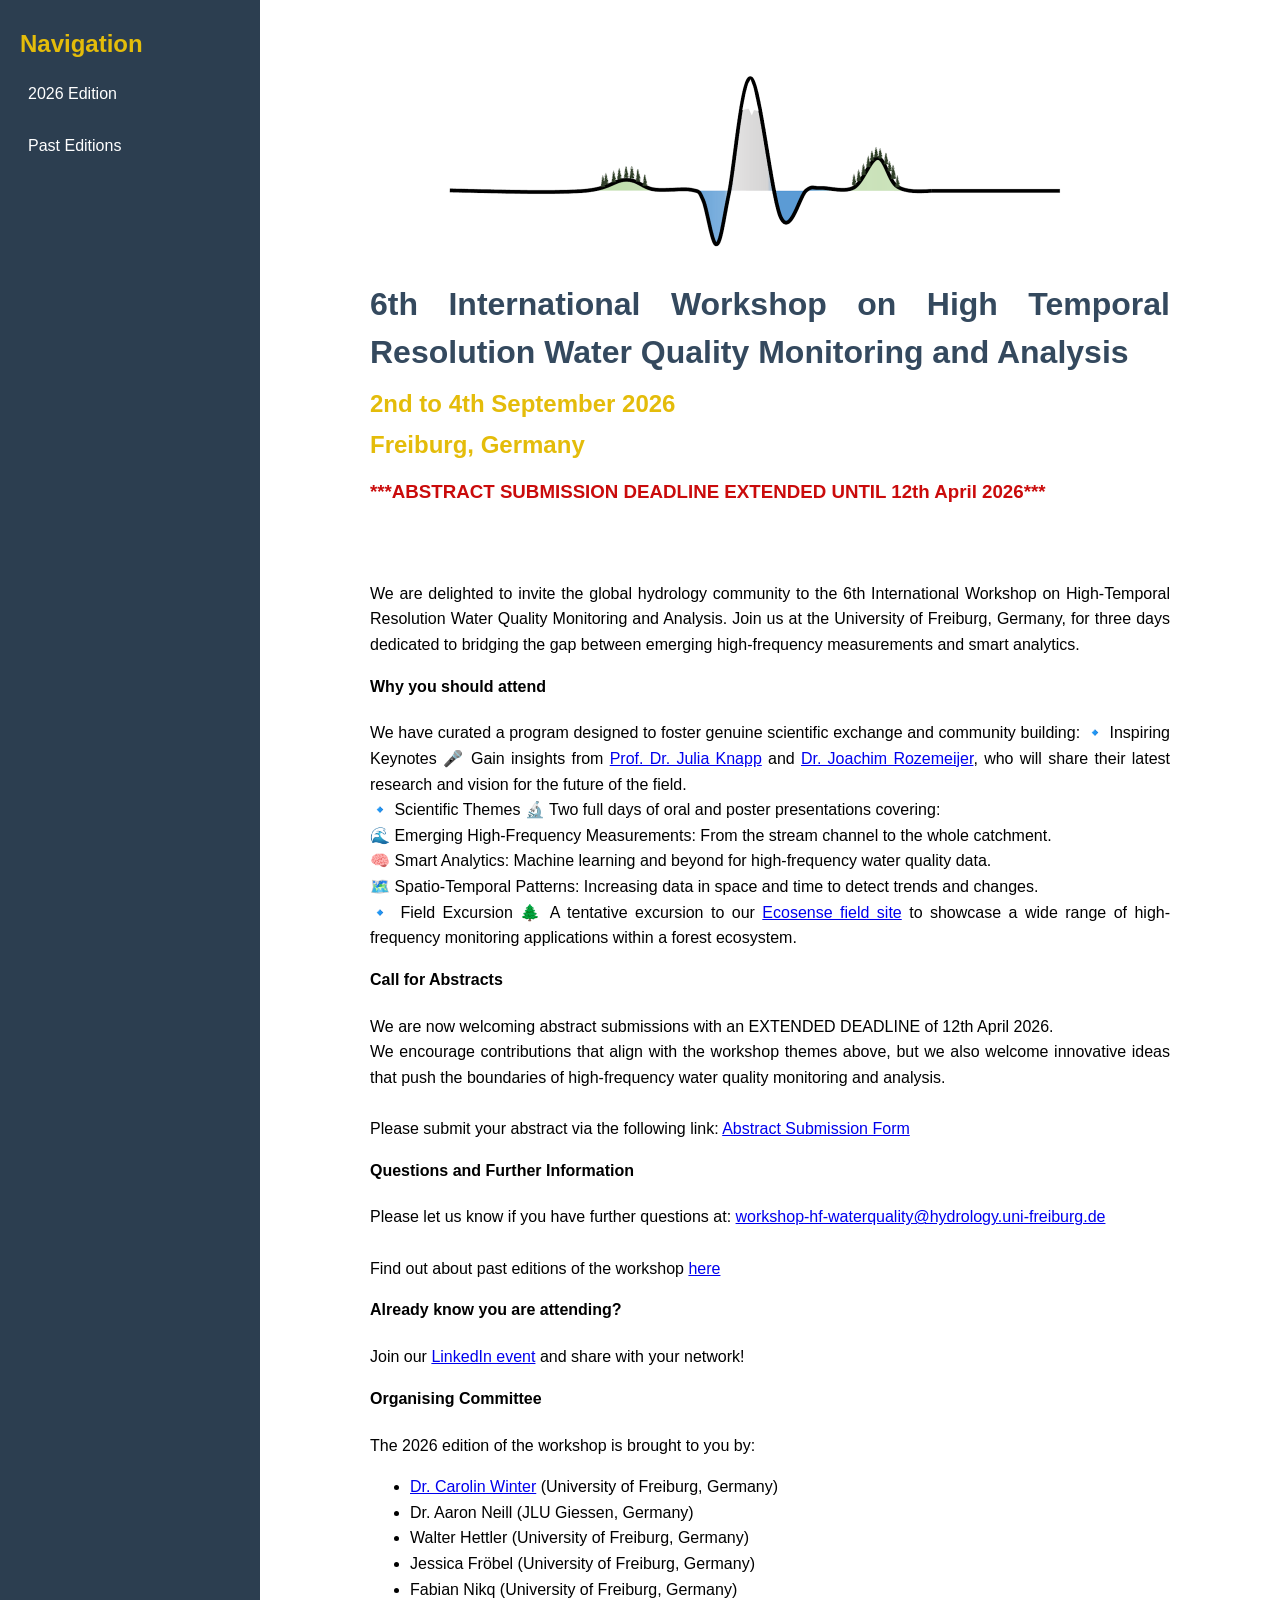
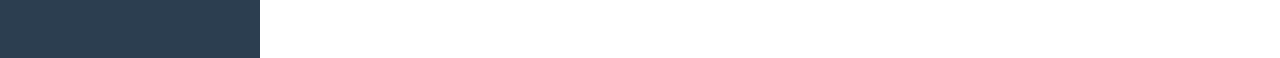
==== index.html @ 60548b76 "first iteration" ====
<!DOCTYPE html>
<html lang="en">
<head>
    <meta charset="UTF-8">
    <meta name="viewport" content="width=device-width, initial-scale=1.0">
    <!-- Title of webpage displayed on the browser tab -->
    <title>HFWQ WS2026</title> 
    <!-- Link to external CSS file for styling -->
    <link rel="stylesheet" href="style.css">
</head>

<!-- Everything in body is visible on the webpage -->
<body>

    <!-- Container for the main content -->
    <div class="container">

        <!-- Navigation sidebar for links to different sections of the website -->
        <nav class="sidebar">

            <!-- Heading for the navigation section -->
            <h2>Navigation</h2>

            <!-- Links to different pages of the website (creates clickable links) -->
            <a href="index.html">2026 Edition</a>
            <a href="archive.html">Past Editions</a>

        </nav>

        <!-- Main content area where the primary information will be displayed -->
        <main class="content">

            <div class="content-container">

                <!-- Header section with a banner image and title for the workshop -->
                <header class="hero">

                    <!-- Banner image for the workshop (make sure the file is in the same directory) -->
                    <img src="banner.png" alt="Workshop banner" class="hero-image">

                    <!-- Title displayed as header on the webpage -->
                    <h1>6th International Workshop on High Temporal Resolution Water Quality Monitoring and Analysis</h1>

                    <h2>2nd to 4th September 2026</h2>

                    <h2>Freiburg, Germany</h2>

                    <h3>***ABSTRACT SUBMISSION DEADLINE EXTENDED UNTIL 12th April 2026***</h3>

                </header>

                <!-- Section for the description of the workshop -->
                <section class="description">

                    <!-- Individual paragraphs for the description -->

                    <p>
                    We are delighted to invite the global hydrology community to the 6th International Workshop on High-Temporal Resolution Water Quality Monitoring and Analysis.
                    Join us at the University of Freiburg, Germany, for three days dedicated to bridging the gap between emerging high-frequency measurements and smart analytics.

                    </p>

                    <!-- Subheading for the description of the workshop -->
                    <h4>Why you should attend</h4>

                    <p>
                        We have curated a program designed to foster genuine scientific exchange and community building:

                        🔹 Inspiring Keynotes 🎤 Gain insights from <a href="https://www.durham.ac.uk/staff/julia-l-knapp/" target="_blank" rel="noopener noreferrer">Prof. Dr. Julia Knapp</a> and <a href="https://www.deltares.nl/en/expertise/our-people/joachim-rozemeijer" target="_blank" rel="noopener noreferrer">Dr. Joachim Rozemeijer</a>, who will share their latest research and vision for the future of the field.<br>

                        🔹 Scientific Themes 🔬 Two full days of oral and poster presentations covering:<br>

                        🌊 Emerging High-Frequency Measurements: From the stream channel to the whole catchment.<br>

                        🧠 Smart Analytics: Machine learning and beyond for high-frequency water quality data.<br>

                        🗺️ Spatio-Temporal Patterns: Increasing data in space and time to detect trends and changes.<br>

                        🔹 Field Excursion 🌲 A tentative excursion to our <a href="https://ecosense.uni-freiburg.de/" target="_blank" rel="noopener noreferrer">Ecosense field site</a> to showcase a wide range of high-frequency monitoring applications within a forest ecosystem.<br>
                    </p>

                    <h4>Call for Abstracts</h4>

                    <p>
                        We are now welcoming abstract submissions with an EXTENDED DEADLINE of 12th April 2026.<br>
                        We encourage contributions that align with the workshop themes above, but we also welcome innovative ideas that push the boundaries of high-frequency water quality monitoring and analysis.<br><br>

                        Please submit your abstract via the following link: <a href="https://forms.gle/4BDfniAE9JaiVBqQA" target="_blank" rel="noopener noreferrer">Abstract Submission Form</a><br>
                    </p>    

                    <h4>Questions and Further Information</h4>

                    <p>
                        Please let us know if you have further questions at: <a href="mailto:workshop-hf-waterquality@hydrology.uni-freiburg.de">workshop-hf-waterquality@hydrology.uni-freiburg.de</a><br><br> 

                        Find out about past editions of the workshop <a href="archive.html" target="_blank" rel="noopener noreferrer">here</a><br>
                    </p>

                    <h4>Already know you are attending?</h4>

                    <p>
                        Join our <a href="https://www.linkedin.com/events/6thinternationalworkshoponhigh-7427284968315236352/" target="_blank" rel="noopener noreferrer">LinkedIn event</a> and share with your network!<br>
                    </p>

                    <h4>Organising Committee</h4>

                    <p>
                        The 2026 edition of the workshop is brought to you by:<br>
                        <ul>
                            <li><a href="https://uni-freiburg.de/unr-hydsys/winter/" target="_blank" rel="noopener noreferrer">Dr. Carolin Winter</a> (University of Freiburg, Germany)</li>
                            <li>Dr. Aaron Neill (JLU Giessen, Germany)</li>
                            <li>Walter Hettler (University of Freiburg, Germany)</li>
                            <li>Jessica Fröbel (University of Freiburg, Germany)</li>
                            <li>Fabian Nikq (University of Freiburg, Germany)</li>                            
                        </ul>
                    </p>                        

                </section>

            </div>

        </main>

    </div>

</body>
---- style.css ----
/* Applies to entire website */
body{
    /* Reset default margin and set font */
    margin: 0;
    font-family: Arial, Helvetica, sans-serif;
    line-height: 1.6;
}

/* Formatting for the website container */
.container {
  /* Activate flexbox layout which allows content to sit side by side */
  display: flex;

  /* Sets viewport height to 100% to allow for full height of the page */ 
  min-height: 100vh;
}

/* Formatting for the sidebar */
.sidebar {
  /* Set fixed width for the sidebar and background color */
  width: 220px;
  background: #2c3e50;

  /* Space around the text and color */
  padding: 20px;
  color: white;
}

/* Style links in the sidebar */
.sidebar a {
  /* Make links block elements for easier clicking, set color and remove underline */
  display: block;
  color: white;
  text-decoration: none;

  /* Space around links */
  margin: 10px 0;
  padding: 8px;

  /* Makes buttons rounded */
  border-radius: 4px;
}

/* Hover effect for sidebar links */
.sidebar a:hover {
  /* Lighten background on hover for better user experience */
  background: #34495e;
}

/* Formatting for the main content area */
.content {
  /* Allow content to take up remaining space and add padding */
  flex: 1;
  padding: 40px;
}

/* Global page-content container for headers, paragraphs, images */
.content-container {
  max-width: 800px;       /* same width for text & images */
  margin: auto;           /* center content */
  text-align: justify;    /* justify text and headers */
  line-height: 1.6;       /* readable spacing */
  display: flex;          /* flex layout for hero image + text */
  gap: 20px;              /* space between image and text */
  flex-wrap: wrap;        /* wrap content on small screens */
}

/* Hero section container */
.hero {
  max-width: 800px;         /* aligns with body text width */
  margin: auto;             /* centers the container */
  text-align: justify;      /* justify headers and paragraphs */
  line-height: 1.5;
  padding: 20px 0;
}

/* Banner image */
.hero-image {
  width: 100%;              /* full width of container */
  height: auto;             /* maintain aspect ratio */
  display: block;           /* forces it on its own line */
  margin-bottom: 20px;      /* space below image */
  border-radius: 6px;       /* optional rounding */
}

h1 {
  /* Set color and spacing for the main header */
  color: #34495e;
  font-weight: 700;         /* bold */
  margin-top: 0;
  margin-bottom: 10px;
  text-align: justify;      /* aligns with paragraphs */
}

/* Formatting for date and location */
h2 {
  margin: 5px 0;
  font-weight: 600;
  text-align: justify;
  color: #e4bc0a;
}

/* Can use for important announcements */
h3 {
  margin-top: 15px;
  font-weight: 700;
  text-align: justify;
  color: #ca0b0b;
}


/* Below is for the main body... */

/* Formating for the workshop topics section */
h4 {
  margin-top: 0;
  color: #000000;
}


/* Formatting for the description section on the homepage */
.description {
  max-width: 800px;
}
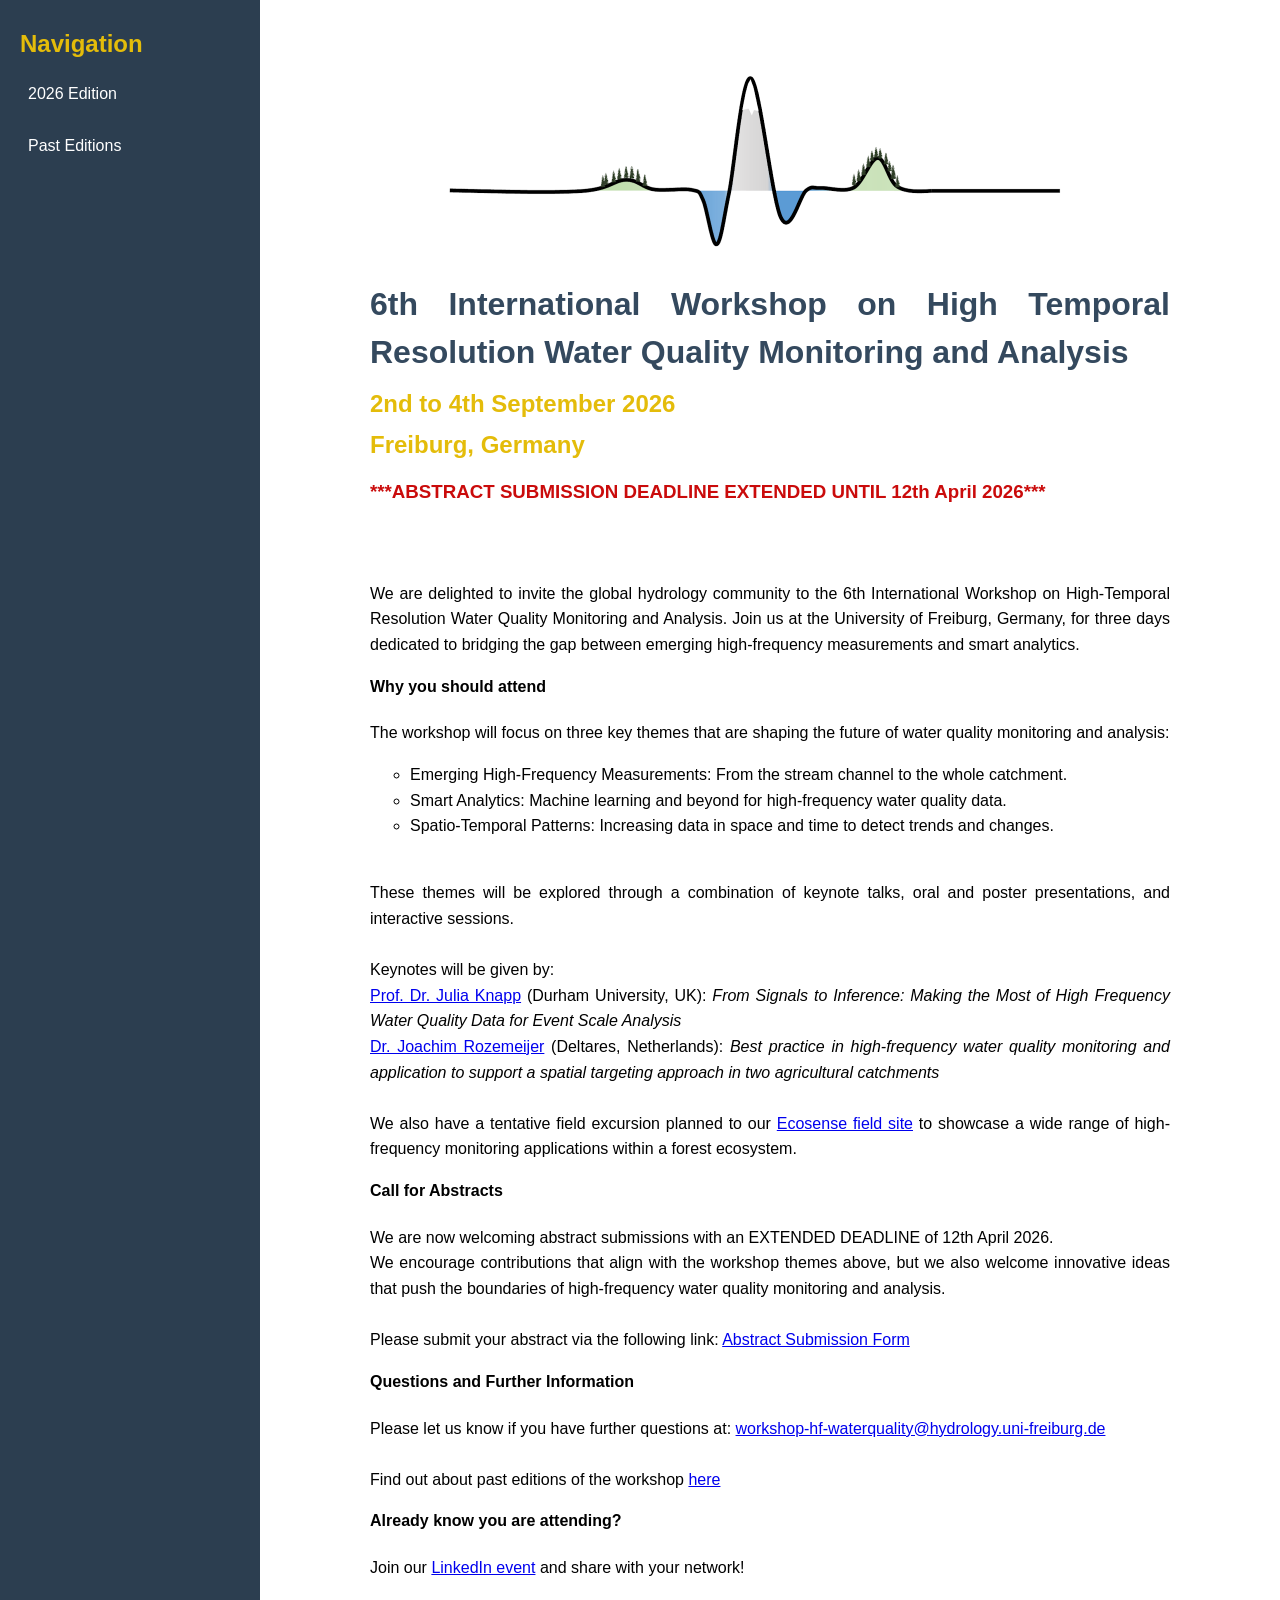
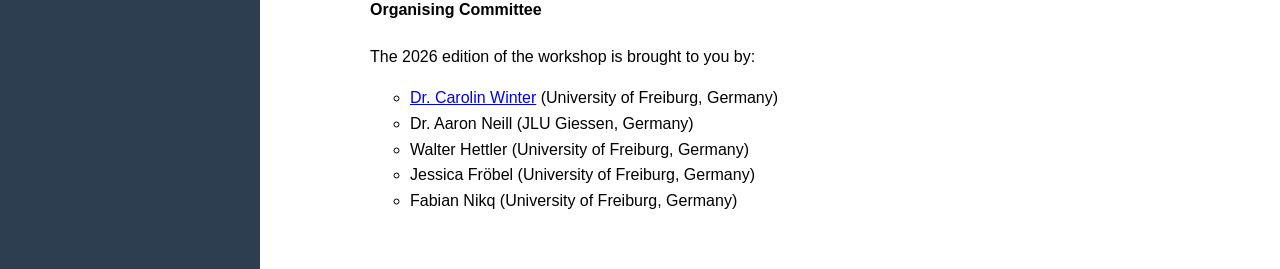
==== commit dba356b6: "second iteration" ====
--- a/index.html
+++ b/index.html
@@ -64,19 +64,24 @@
                     <h4>Why you should attend</h4>
 
                     <p>
-                        We have curated a program designed to foster genuine scientific exchange and community building:
+                        The workshop will focus on three key themes that are shaping the future of water quality monitoring and analysis:<br>
 
-                        🔹 Inspiring Keynotes 🎤 Gain insights from <a href="https://www.durham.ac.uk/staff/julia-l-knapp/" target="_blank" rel="noopener noreferrer">Prof. Dr. Julia Knapp</a> and <a href="https://www.deltares.nl/en/expertise/our-people/joachim-rozemeijer" target="_blank" rel="noopener noreferrer">Dr. Joachim Rozemeijer</a>, who will share their latest research and vision for the future of the field.<br>
+                        <ul style="list-style-type: circle;">
+                            <li>Emerging High-Frequency Measurements: From the stream channel to the whole catchment.</li>
+                            <li>Smart Analytics: Machine learning and beyond for high-frequency water quality data.</li>
+                            <li>Spatio-Temporal Patterns: Increasing data in space and time to detect trends and changes.</li>  
+                        </ul>
 
-                        🔹 Scientific Themes 🔬 Two full days of oral and poster presentations covering:<br>
+                        <br>
 
-                        🌊 Emerging High-Frequency Measurements: From the stream channel to the whole catchment.<br>
+                        These themes will be explored through a combination of keynote talks, oral and poster presentations, and interactive sessions.<br><br>
 
-                        🧠 Smart Analytics: Machine learning and beyond for high-frequency water quality data.<br>
+                        Keynotes will be given by:<br>
 
-                        🗺️ Spatio-Temporal Patterns: Increasing data in space and time to detect trends and changes.<br>
+                        <a href="https://www.durham.ac.uk/staff/julia-l-knapp/" target="_blank" rel="noopener noreferrer">Prof. Dr. Julia Knapp</a> (Durham University, UK)</li>: <em>From Signals to Inference: Making the Most of High Frequency Water Quality Data for Event Scale Analysis</em><br>
+                        <a href="https://www.deltares.nl/en/expertise/our-people/joachim-rozemeijer" target="_blank" rel="noopener noreferrer">Dr. Joachim Rozemeijer</a> (Deltares, Netherlands)</li>: <em>Best practice in high-frequency water quality monitoring and application to support a spatial targeting approach in two agricultural catchments</em><br><br>
 
-                        🔹 Field Excursion 🌲 A tentative excursion to our <a href="https://ecosense.uni-freiburg.de/" target="_blank" rel="noopener noreferrer">Ecosense field site</a> to showcase a wide range of high-frequency monitoring applications within a forest ecosystem.<br>
+                        We also have a tentative field excursion planned to our <a href="https://ecosense.uni-freiburg.de/" target="_blank" rel="noopener noreferrer">Ecosense field site</a> to showcase a wide range of high-frequency monitoring applications within a forest ecosystem.<br>
                     </p>
 
                     <h4>Call for Abstracts</h4>
@@ -106,7 +111,7 @@
 
                     <p>
                         The 2026 edition of the workshop is brought to you by:<br>
-                        <ul>
+                        <ul style="list-style-type: circle;">
                             <li><a href="https://uni-freiburg.de/unr-hydsys/winter/" target="_blank" rel="noopener noreferrer">Dr. Carolin Winter</a> (University of Freiburg, Germany)</li>
                             <li>Dr. Aaron Neill (JLU Giessen, Germany)</li>
                             <li>Walter Hettler (University of Freiburg, Germany)</li>
--- a/style.css
+++ b/style.css
@@ -113,7 +113,7 @@
 
 /* Formating for the workshop topics section */
 h4 {
-  margin-top: 0;
+  margin-top: 15px;    /* space above the h4 */
   color: #000000;
 }
 
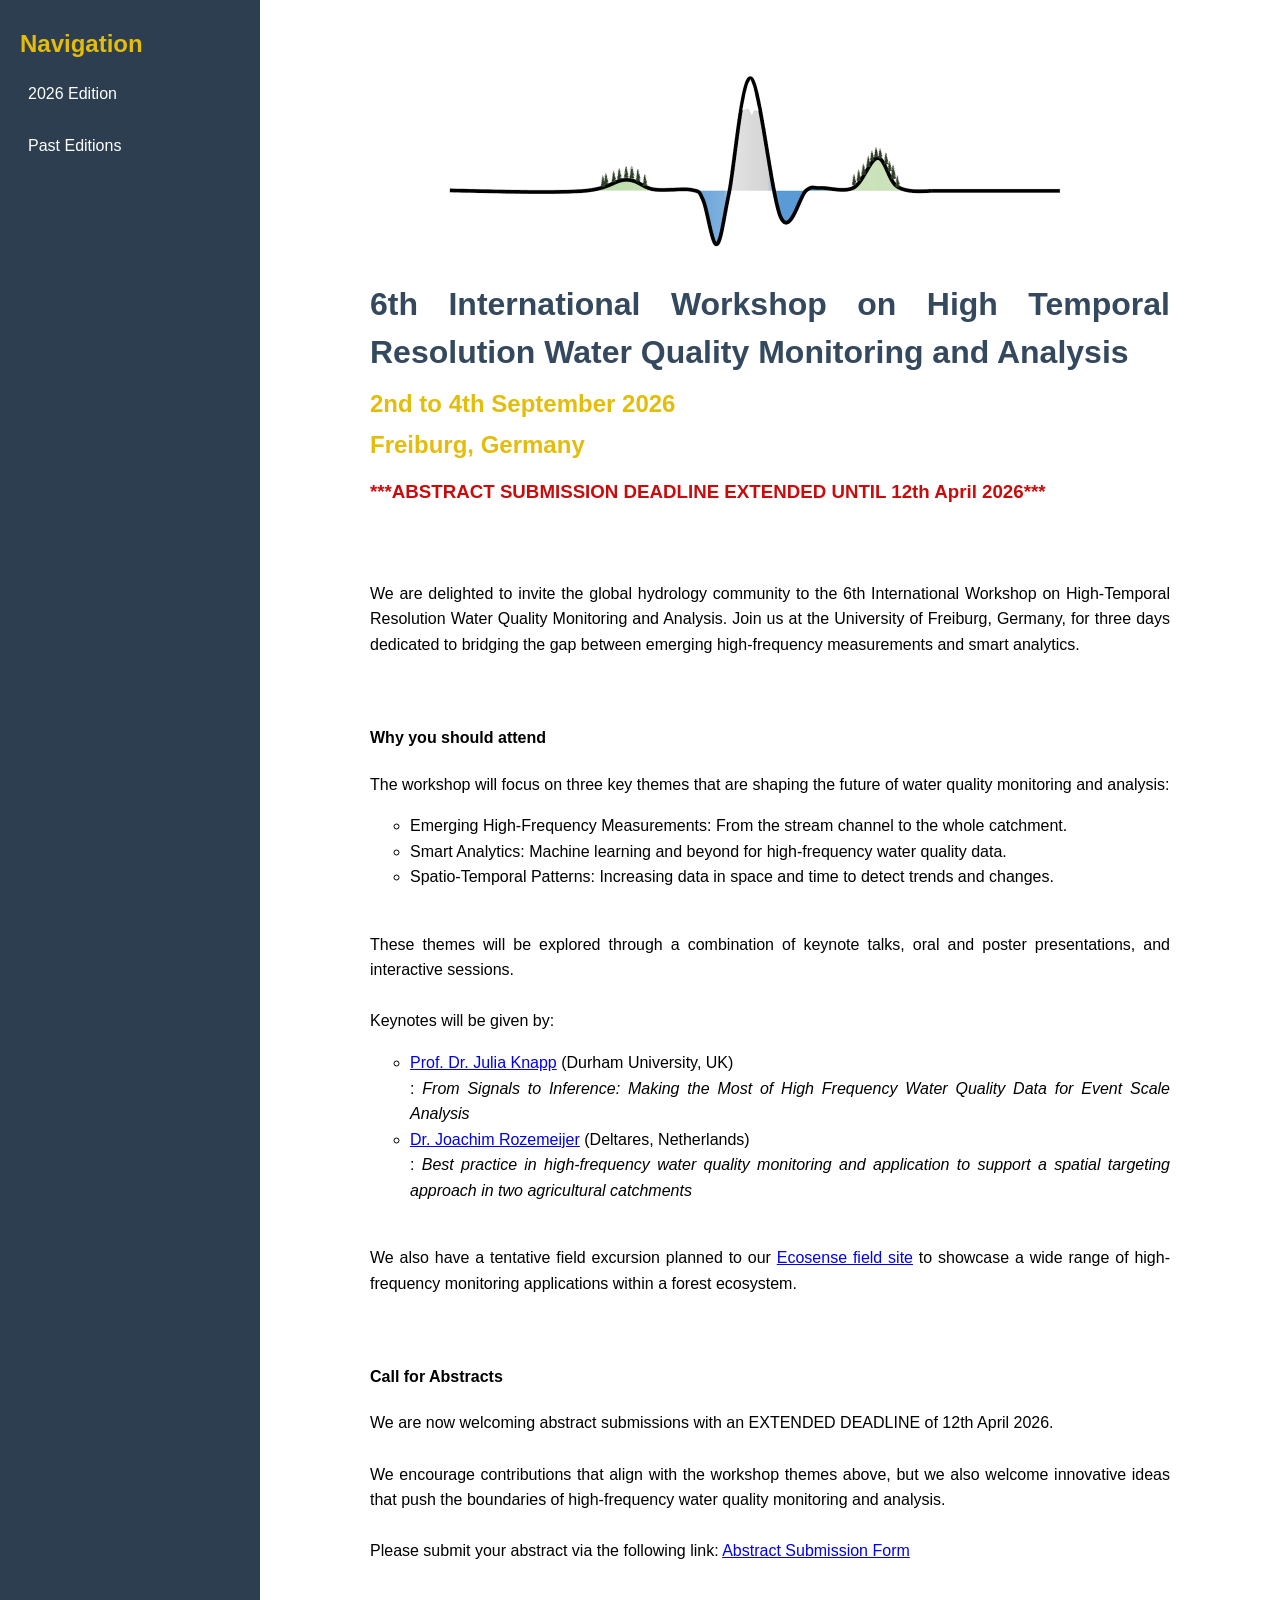
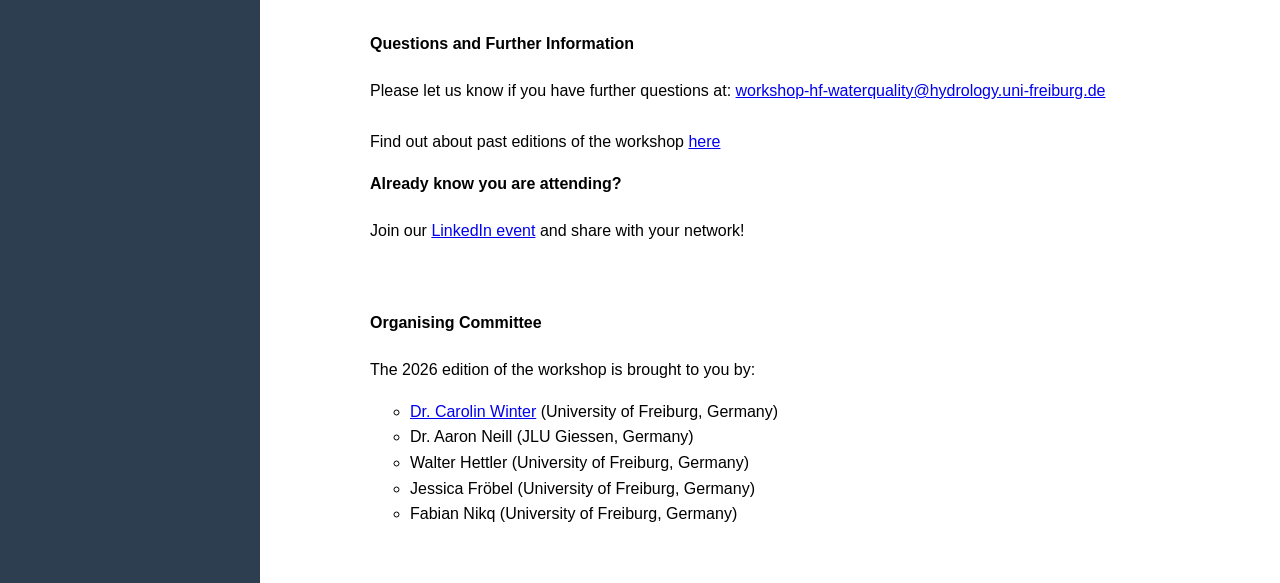
==== commit 2706cf79: "interation3" ====
--- a/index.html
+++ b/index.html
@@ -56,7 +56,7 @@
 
                     <p>
                     We are delighted to invite the global hydrology community to the 6th International Workshop on High-Temporal Resolution Water Quality Monitoring and Analysis.
-                    Join us at the University of Freiburg, Germany, for three days dedicated to bridging the gap between emerging high-frequency measurements and smart analytics.
+                    Join us at the University of Freiburg, Germany, for three days dedicated to bridging the gap between emerging high-frequency measurements and smart analytics.<br><br><br>
 
                     </p>
 
@@ -77,20 +77,21 @@
                         These themes will be explored through a combination of keynote talks, oral and poster presentations, and interactive sessions.<br><br>
 
                         Keynotes will be given by:<br>
+                        <ul style="list-style-type: circle;">
+                            <li><a href="https://www.durham.ac.uk/staff/julia-l-knapp/" target="_blank" rel="noopener noreferrer">Prof. Dr. Julia Knapp</a> (Durham University, UK)</li>: <em>From Signals to Inference: Making the Most of High Frequency Water Quality Data for Event Scale Analysis</em></li>
+                            <li><a href="https://www.deltares.nl/en/expertise/our-people/joachim-rozemeijer" target="_blank" rel="noopener noreferrer">Dr. Joachim Rozemeijer</a> (Deltares, Netherlands)</li>: <em>Best practice in high-frequency water quality monitoring and application to support a spatial targeting approach in two agricultural catchments</em></li>
+                        </ul>
 
-                        <a href="https://www.durham.ac.uk/staff/julia-l-knapp/" target="_blank" rel="noopener noreferrer">Prof. Dr. Julia Knapp</a> (Durham University, UK)</li>: <em>From Signals to Inference: Making the Most of High Frequency Water Quality Data for Event Scale Analysis</em><br>
-                        <a href="https://www.deltares.nl/en/expertise/our-people/joachim-rozemeijer" target="_blank" rel="noopener noreferrer">Dr. Joachim Rozemeijer</a> (Deltares, Netherlands)</li>: <em>Best practice in high-frequency water quality monitoring and application to support a spatial targeting approach in two agricultural catchments</em><br><br>
-
-                        We also have a tentative field excursion planned to our <a href="https://ecosense.uni-freiburg.de/" target="_blank" rel="noopener noreferrer">Ecosense field site</a> to showcase a wide range of high-frequency monitoring applications within a forest ecosystem.<br>
+                        <br>We also have a tentative field excursion planned to our <a href="https://ecosense.uni-freiburg.de/" target="_blank" rel="noopener noreferrer">Ecosense field site</a> to showcase a wide range of high-frequency monitoring applications within a forest ecosystem.<br><br><br>
                     </p>
 
                     <h4>Call for Abstracts</h4>
 
                     <p>
-                        We are now welcoming abstract submissions with an EXTENDED DEADLINE of 12th April 2026.<br>
+                        We are now welcoming abstract submissions with an EXTENDED DEADLINE of 12th April 2026.<br><br>
                         We encourage contributions that align with the workshop themes above, but we also welcome innovative ideas that push the boundaries of high-frequency water quality monitoring and analysis.<br><br>
 
-                        Please submit your abstract via the following link: <a href="https://forms.gle/4BDfniAE9JaiVBqQA" target="_blank" rel="noopener noreferrer">Abstract Submission Form</a><br>
+                        Please submit your abstract via the following link: <a href="https://forms.gle/4BDfniAE9JaiVBqQA" target="_blank" rel="noopener noreferrer">Abstract Submission Form</a><br><br><br>
                     </p>    
 
                     <h4>Questions and Further Information</h4>
@@ -104,7 +105,7 @@
                     <h4>Already know you are attending?</h4>
 
                     <p>
-                        Join our <a href="https://www.linkedin.com/events/6thinternationalworkshoponhigh-7427284968315236352/" target="_blank" rel="noopener noreferrer">LinkedIn event</a> and share with your network!<br>
+                        Join our <a href="https://www.linkedin.com/events/6thinternationalworkshoponhigh-7427284968315236352/" target="_blank" rel="noopener noreferrer">LinkedIn event</a> and share with your network!<br><br><br>
                     </p>
 
                     <h4>Organising Committee</h4>
--- a/style.css
+++ b/style.css
@@ -113,7 +113,7 @@
 
 /* Formating for the workshop topics section */
 h4 {
-  margin-top: 15px;    /* space above the h4 */
+  margin-top: 0;
   color: #000000;
 }
 
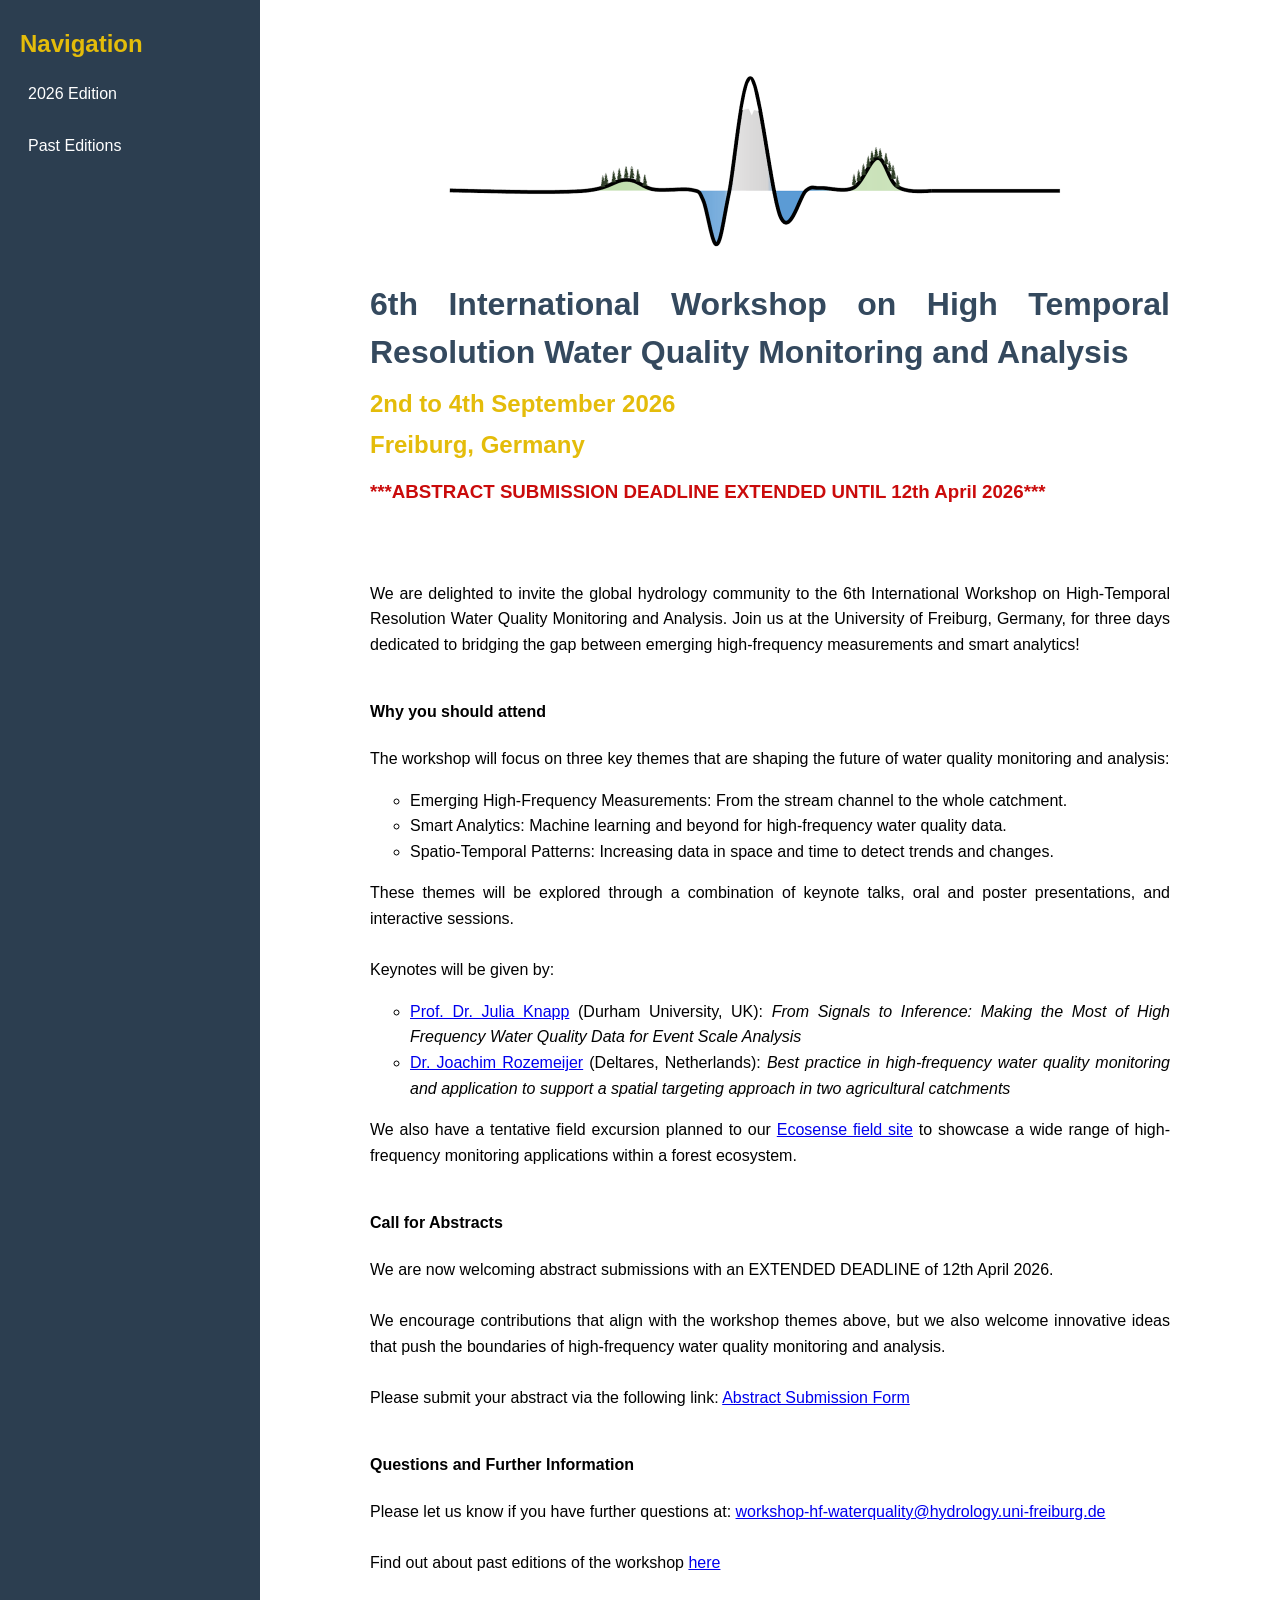
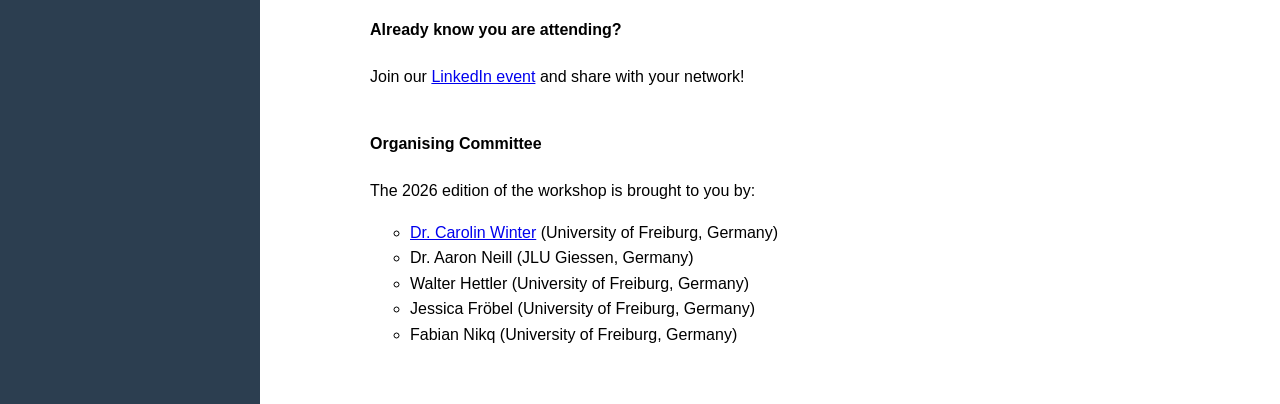
==== commit 2689a272: "iteration4" ====
--- a/index.html
+++ b/index.html
@@ -56,7 +56,7 @@
 
                     <p>
                     We are delighted to invite the global hydrology community to the 6th International Workshop on High-Temporal Resolution Water Quality Monitoring and Analysis.
-                    Join us at the University of Freiburg, Germany, for three days dedicated to bridging the gap between emerging high-frequency measurements and smart analytics.<br><br><br>
+                    Join us at the University of Freiburg, Germany, for three days dedicated to bridging the gap between emerging high-frequency measurements and smart analytics!<br><br>
 
                     </p>
 
@@ -72,17 +72,15 @@
                             <li>Spatio-Temporal Patterns: Increasing data in space and time to detect trends and changes.</li>  
                         </ul>
 
-                        <br>
-
                         These themes will be explored through a combination of keynote talks, oral and poster presentations, and interactive sessions.<br><br>
 
                         Keynotes will be given by:<br>
                         <ul style="list-style-type: circle;">
-                            <li><a href="https://www.durham.ac.uk/staff/julia-l-knapp/" target="_blank" rel="noopener noreferrer">Prof. Dr. Julia Knapp</a> (Durham University, UK)</li>: <em>From Signals to Inference: Making the Most of High Frequency Water Quality Data for Event Scale Analysis</em></li>
-                            <li><a href="https://www.deltares.nl/en/expertise/our-people/joachim-rozemeijer" target="_blank" rel="noopener noreferrer">Dr. Joachim Rozemeijer</a> (Deltares, Netherlands)</li>: <em>Best practice in high-frequency water quality monitoring and application to support a spatial targeting approach in two agricultural catchments</em></li>
+                            <li><a href="https://www.durham.ac.uk/staff/julia-l-knapp/" target="_blank" rel="noopener noreferrer">Prof. Dr. Julia Knapp</a> (Durham University, UK): <em>From Signals to Inference: Making the Most of High Frequency Water Quality Data for Event Scale Analysis</em></li>
+                            <li><a href="https://www.deltares.nl/en/expertise/our-people/joachim-rozemeijer" target="_blank" rel="noopener noreferrer">Dr. Joachim Rozemeijer</a> (Deltares, Netherlands): <em>Best practice in high-frequency water quality monitoring and application to support a spatial targeting approach in two agricultural catchments</em></li>
                         </ul>
 
-                        <br>We also have a tentative field excursion planned to our <a href="https://ecosense.uni-freiburg.de/" target="_blank" rel="noopener noreferrer">Ecosense field site</a> to showcase a wide range of high-frequency monitoring applications within a forest ecosystem.<br><br><br>
+                        We also have a tentative field excursion planned to our <a href="https://ecosense.uni-freiburg.de/" target="_blank" rel="noopener noreferrer">Ecosense field site</a> to showcase a wide range of high-frequency monitoring applications within a forest ecosystem.<br><br>
                     </p>
 
                     <h4>Call for Abstracts</h4>
@@ -91,7 +89,7 @@
                         We are now welcoming abstract submissions with an EXTENDED DEADLINE of 12th April 2026.<br><br>
                         We encourage contributions that align with the workshop themes above, but we also welcome innovative ideas that push the boundaries of high-frequency water quality monitoring and analysis.<br><br>
 
-                        Please submit your abstract via the following link: <a href="https://forms.gle/4BDfniAE9JaiVBqQA" target="_blank" rel="noopener noreferrer">Abstract Submission Form</a><br><br><br>
+                        Please submit your abstract via the following link: <a href="https://forms.gle/4BDfniAE9JaiVBqQA" target="_blank" rel="noopener noreferrer">Abstract Submission Form</a><br><br>
                     </p>    
 
                     <h4>Questions and Further Information</h4>
@@ -99,13 +97,13 @@
                     <p>
                         Please let us know if you have further questions at: <a href="mailto:workshop-hf-waterquality@hydrology.uni-freiburg.de">workshop-hf-waterquality@hydrology.uni-freiburg.de</a><br><br> 
 
-                        Find out about past editions of the workshop <a href="archive.html" target="_blank" rel="noopener noreferrer">here</a><br>
+                        Find out about past editions of the workshop <a href="archive.html" target="_blank" rel="noopener noreferrer">here</a><br><br>
                     </p>
 
                     <h4>Already know you are attending?</h4>
 
                     <p>
-                        Join our <a href="https://www.linkedin.com/events/6thinternationalworkshoponhigh-7427284968315236352/" target="_blank" rel="noopener noreferrer">LinkedIn event</a> and share with your network!<br><br><br>
+                        Join our <a href="https://www.linkedin.com/events/6thinternationalworkshoponhigh-7427284968315236352/" target="_blank" rel="noopener noreferrer">LinkedIn event</a> and share with your network!<br><br>
                     </p>
 
                     <h4>Organising Committee</h4>
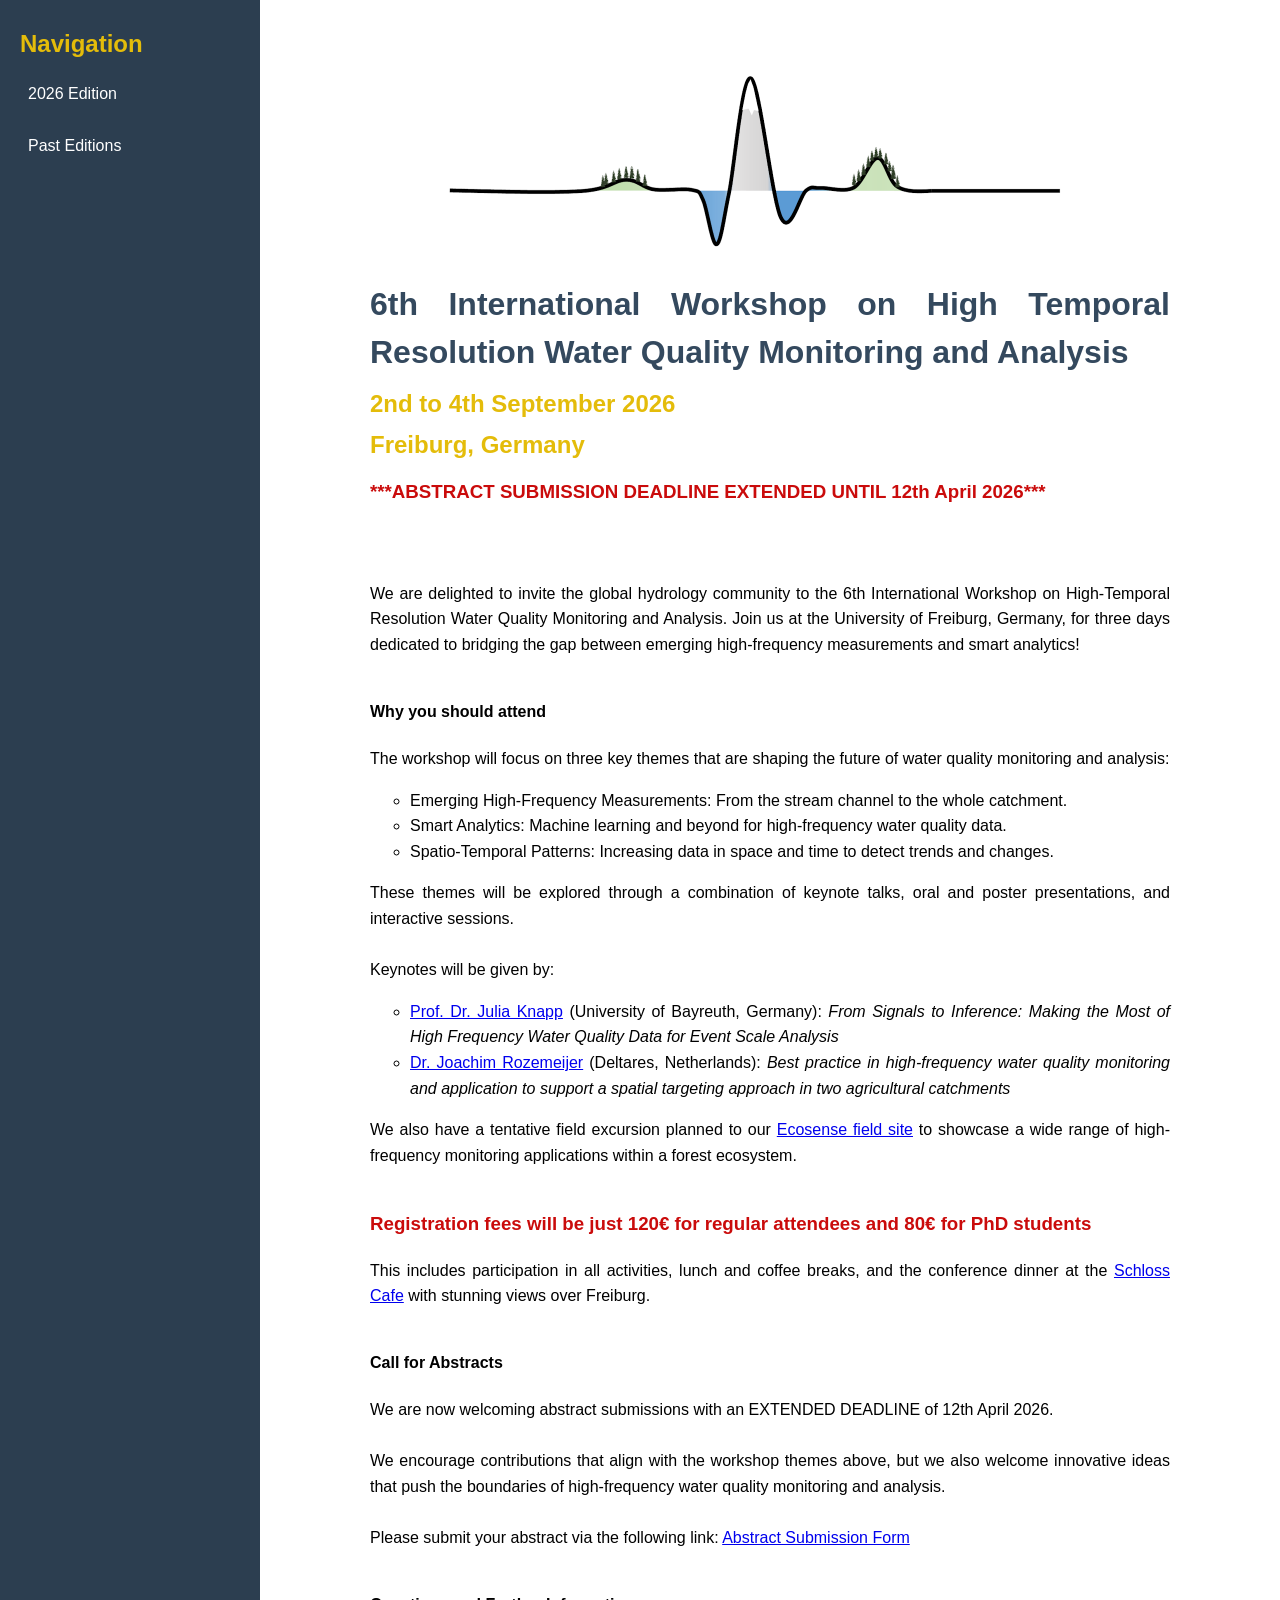
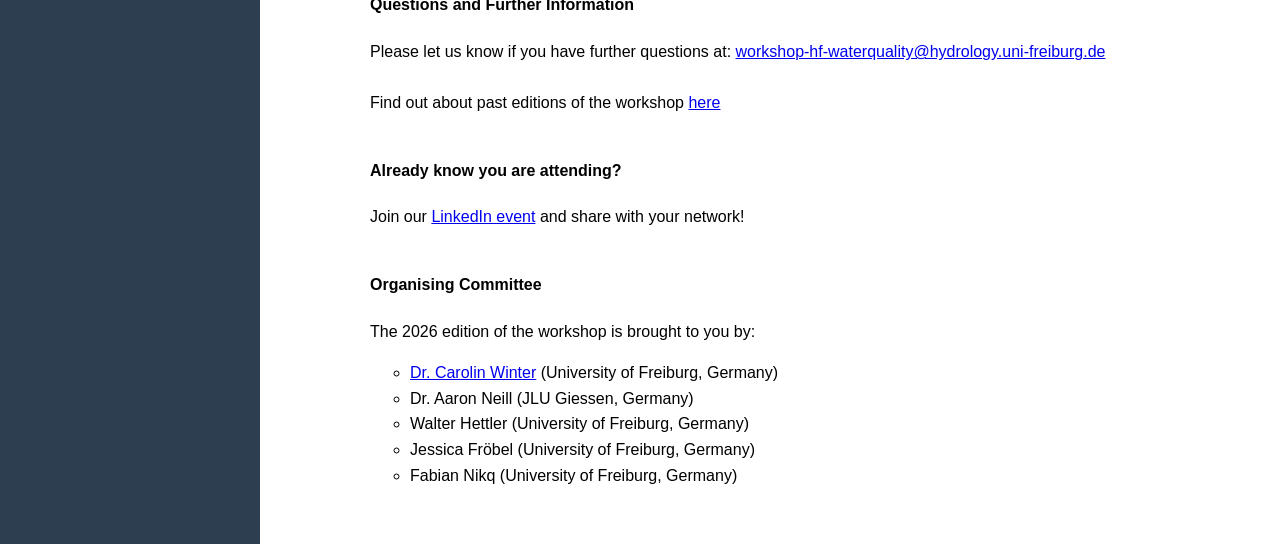
==== commit 0d111c1d: "ádded fees" ====
--- a/index.html
+++ b/index.html
@@ -76,11 +76,19 @@
 
                         Keynotes will be given by:<br>
                         <ul style="list-style-type: circle;">
-                            <li><a href="https://www.durham.ac.uk/staff/julia-l-knapp/" target="_blank" rel="noopener noreferrer">Prof. Dr. Julia Knapp</a> (Durham University, UK): <em>From Signals to Inference: Making the Most of High Frequency Water Quality Data for Event Scale Analysis</em></li>
+                            <li><a href="https://www.durham.ac.uk/staff/julia-l-knapp/" target="_blank" rel="noopener noreferrer">Prof. Dr. Julia Knapp</a> (University of Bayreuth, Germany): <em>From Signals to Inference: Making the Most of High Frequency Water Quality Data for Event Scale Analysis</em></li>
                             <li><a href="https://www.deltares.nl/en/expertise/our-people/joachim-rozemeijer" target="_blank" rel="noopener noreferrer">Dr. Joachim Rozemeijer</a> (Deltares, Netherlands): <em>Best practice in high-frequency water quality monitoring and application to support a spatial targeting approach in two agricultural catchments</em></li>
                         </ul>
 
                         We also have a tentative field excursion planned to our <a href="https://ecosense.uni-freiburg.de/" target="_blank" rel="noopener noreferrer">Ecosense field site</a> to showcase a wide range of high-frequency monitoring applications within a forest ecosystem.<br><br>
+                                           
+                        <h3>Registration fees will be just 120€ for regular attendees and 80€ for PhD students</h3>
+                        
+                        This includes participation in all activities, lunch and coffee breaks, and the conference dinner at 
+                        the <a href="https://schlosscafe-freiburg.de/?gad_source=1&gad_campaignid=23657888399&gbraid=0AAAABDH2eEF05wQDhbmKnI5IzbLdgER8O&gclid=CjwKCAjw1N7NBhAoEiwAcPchp2B0z5kfEv3KfFLhlF7B06RGDCBJIfC-mTkgM30fsyX3EsuGtO2YmRoC5BkQAvD_BwE"
+                        target="_blank" rel="noopener noreferrer">Schloss Cafe</a> with stunning views over Freiburg.<br><br>
+
+                    
                     </p>
 
                     <h4>Call for Abstracts</h4>
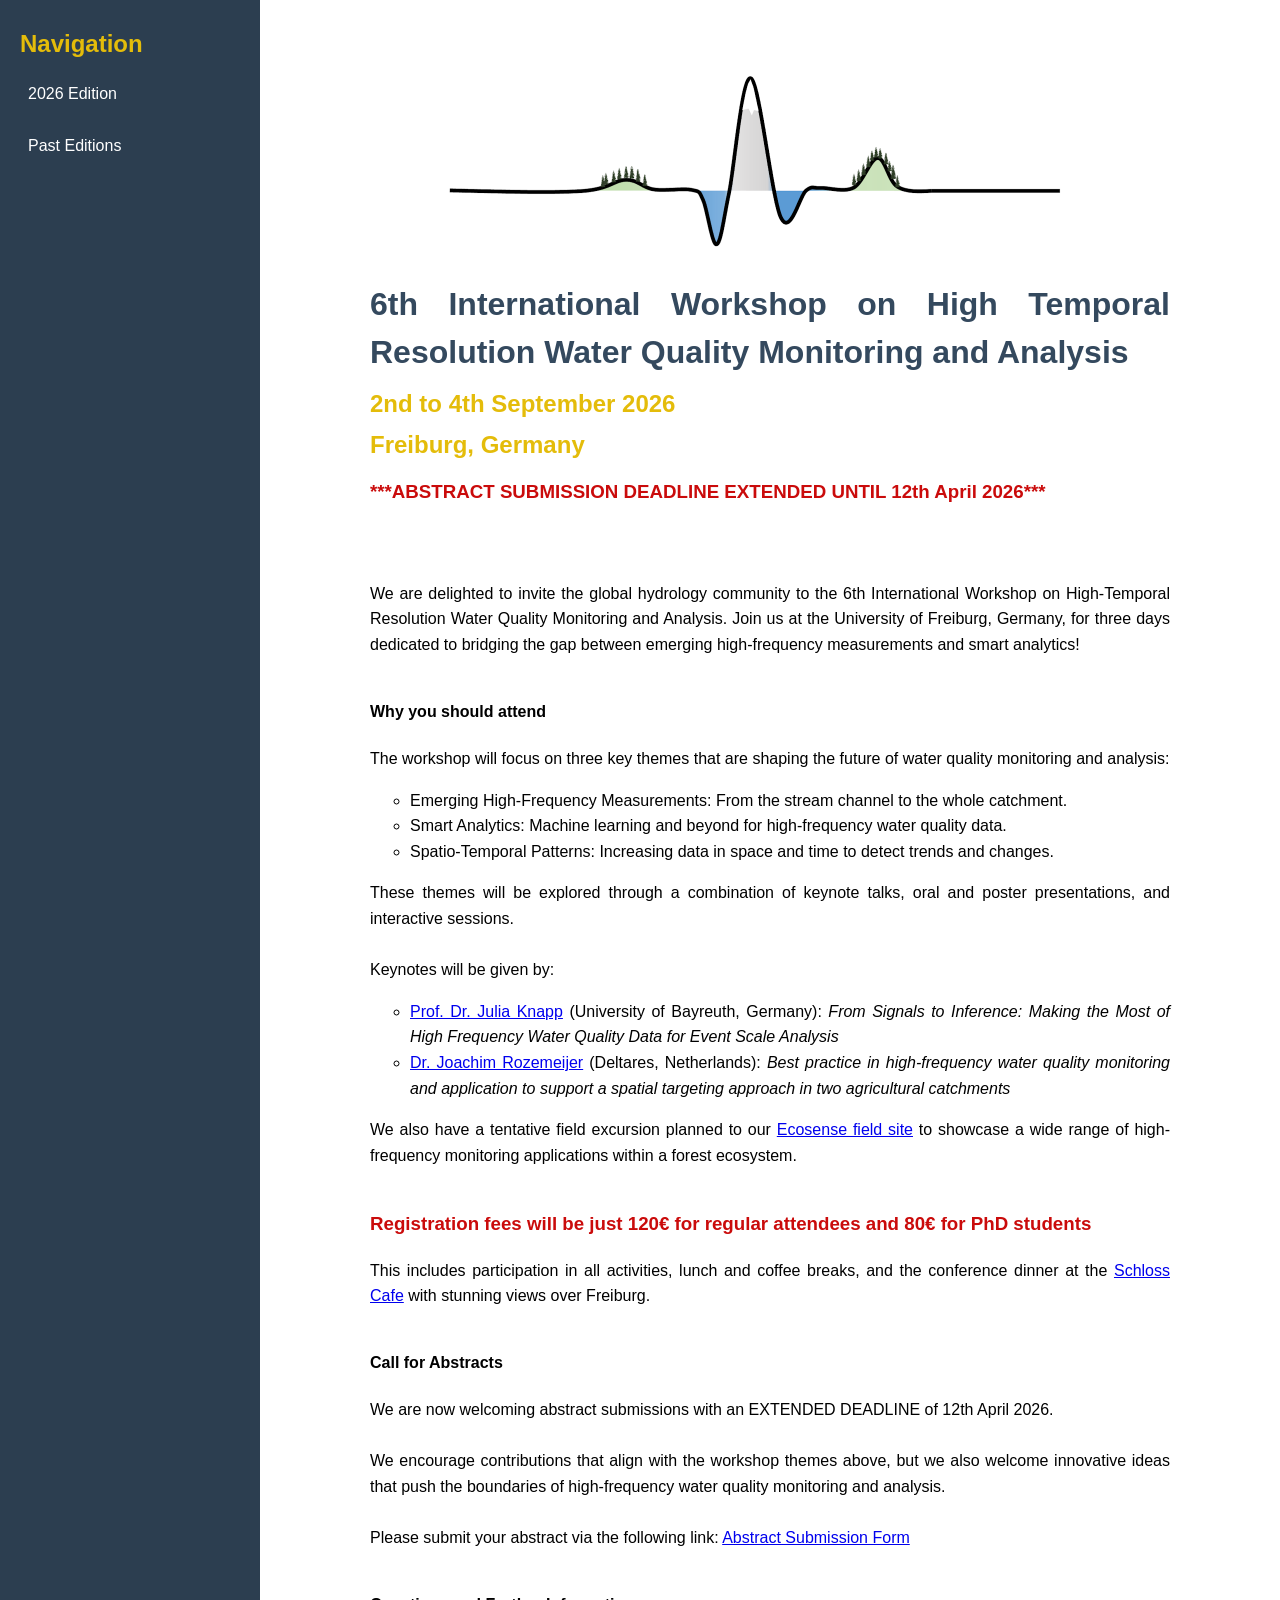
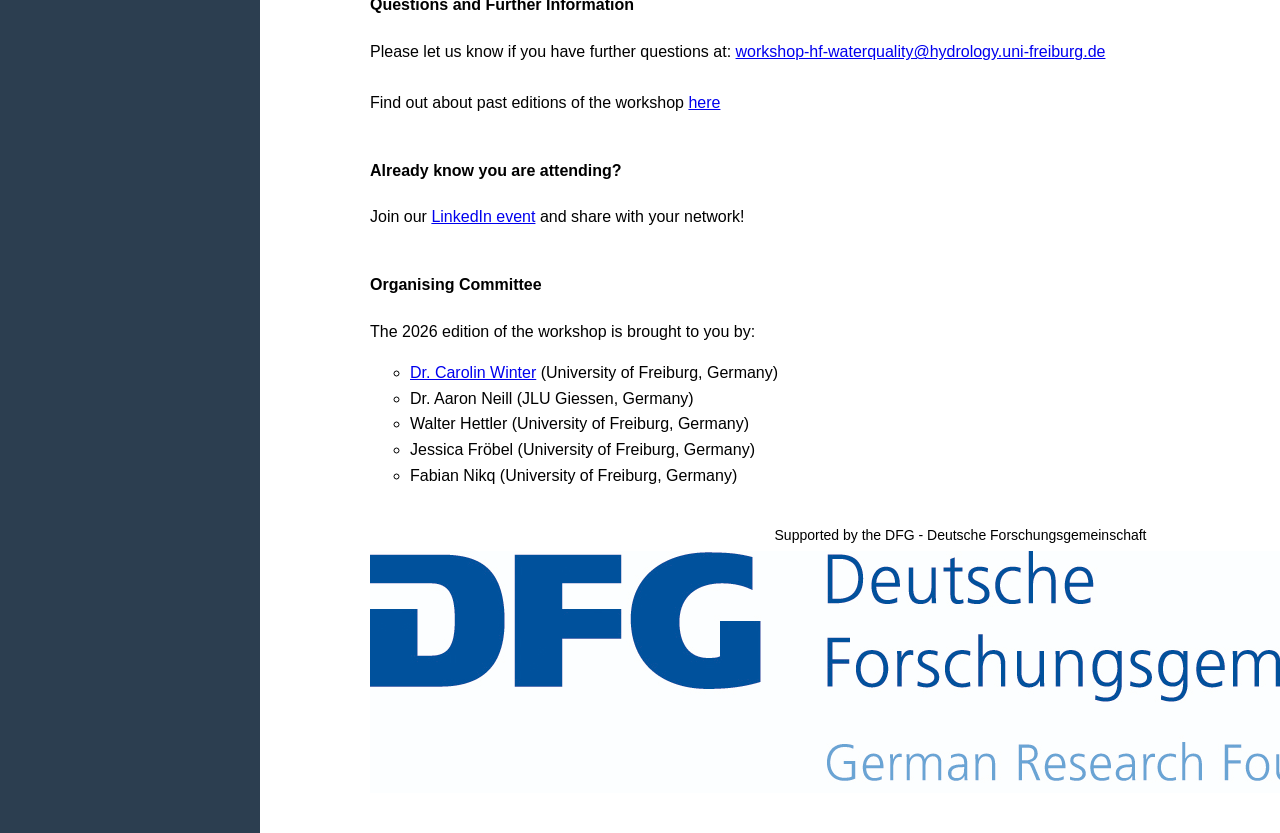
==== commit 4d83e9e1: "logo additions" ====
--- a/index.html
+++ b/index.html
@@ -36,7 +36,7 @@
                 <header class="hero">
 
                     <!-- Banner image for the workshop (make sure the file is in the same directory) -->
-                    <img src="banner.png" alt="Workshop banner" class="hero-image">
+                    <img src="images/banner.png" alt="Workshop banner" class="hero-image">
 
                     <!-- Title displayed as header on the webpage -->
                     <h1>6th International Workshop on High Temporal Resolution Water Quality Monitoring and Analysis</h1>
@@ -129,6 +129,21 @@
 
                 </section>
 
+                <footer>
+                  <div class="footer-images">
+    
+                    <!-- Image with text above -->
+                    <div class="image-with-text">
+                      <p>Supported by the DFG - Deutsche Forschungsgemeinschaft</p>
+                      <img src="images/dfg_logo_englisch_blau_en.jpg" alt="DFG Logo">
+                    </div>
+
+                    <img src="images/freiburg_logo.jpg" alt="Freiburg logo">
+
+                  </div>
+
+                </footer>
+
             </div>
 
         </main>
--- a/style.css
+++ b/style.css
@@ -122,3 +122,21 @@
 .description {
   max-width: 800px;
 }
+
+/* For the footer (funder) images */
+.footer-images {
+  display: flex;
+  align-items: center;
+  gap: 20px;
+}
+
+.image-with-text {
+  display: flex;
+  flex-direction: column;
+  align-items: center;
+}
+
+.image-with-text p {
+  margin: 0 0 5px;
+  font-size: 14px;
+}
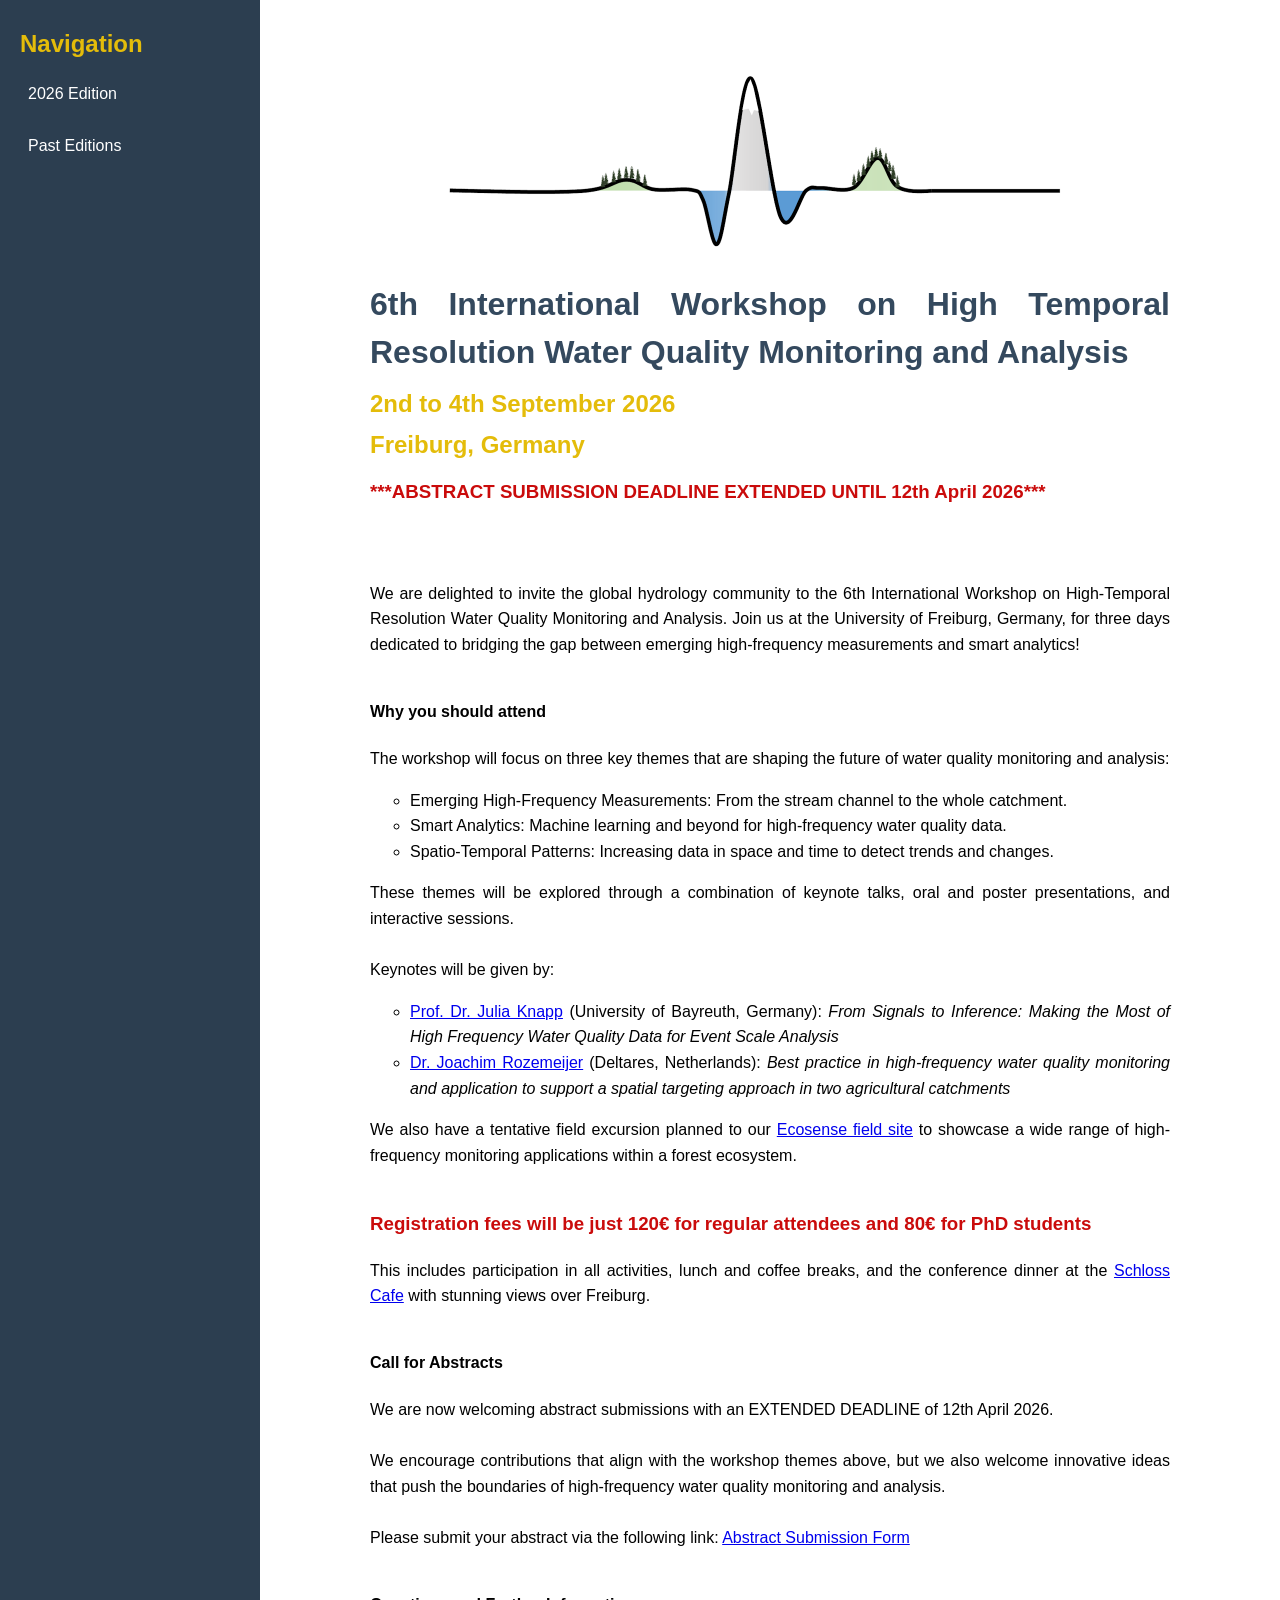
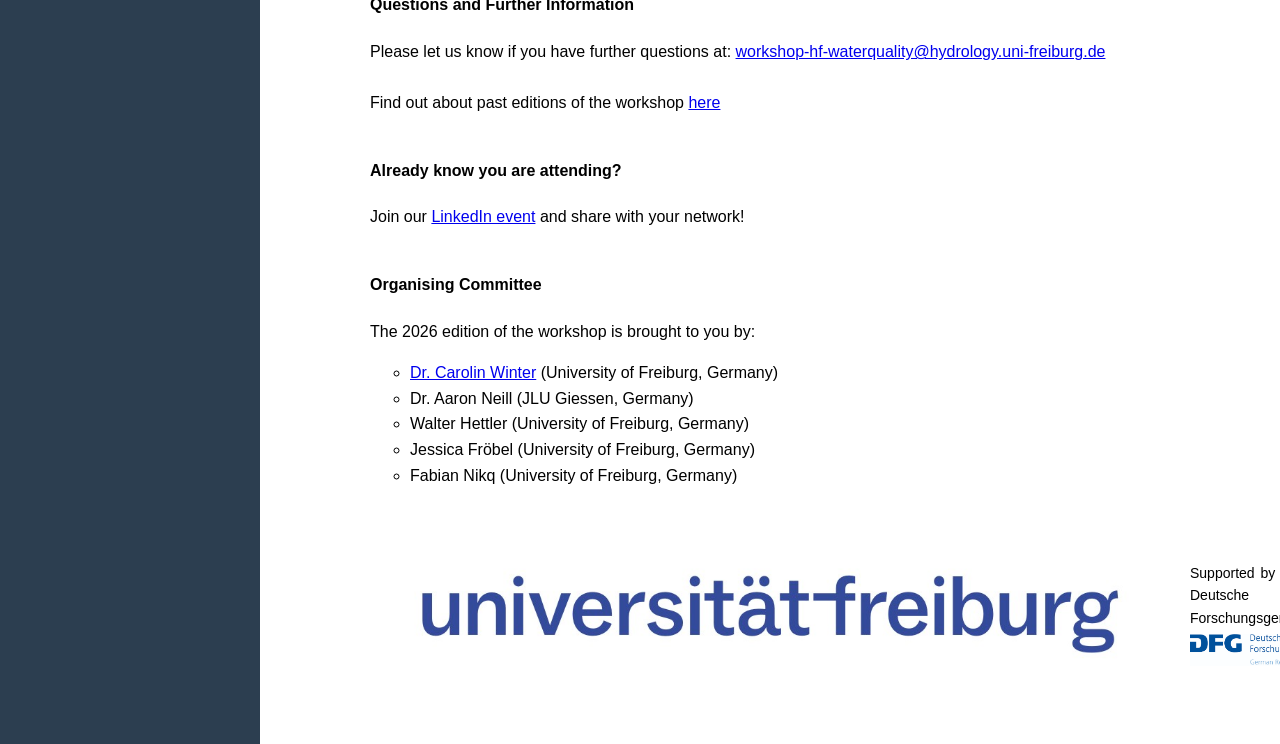
==== commit 91094515: "final sponsors" ====
--- a/index.html
+++ b/index.html
@@ -132,13 +132,14 @@
                 <footer>
                   <div class="footer-images">
     
+                    <img src="images/freiburg_logo.jpg" alt="Freiburg logo">
+
                     <!-- Image with text above -->
                     <div class="image-with-text">
-                      <p>Supported by the DFG - Deutsche Forschungsgemeinschaft</p>
+                      <p>Supported by the DFG - Deutsche Forschungsgemeinschaft<br></p>
                       <img src="images/dfg_logo_englisch_blau_en.jpg" alt="DFG Logo">
                     </div>
 
-                    <img src="images/freiburg_logo.jpg" alt="Freiburg logo">
 
                   </div>
 
--- a/style.css
+++ b/style.css
@@ -130,6 +130,16 @@
   gap: 20px;
 }
 
+.footer-images > * {
+  flex: 1; /* each item takes equal space */
+}
+
+.footer-images img {
+  width: 100%;      /* fill container */
+  max-width: 800px; /* prevents huge images */
+  height: auto;
+}
+
 .image-with-text {
   display: flex;
   flex-direction: column;
